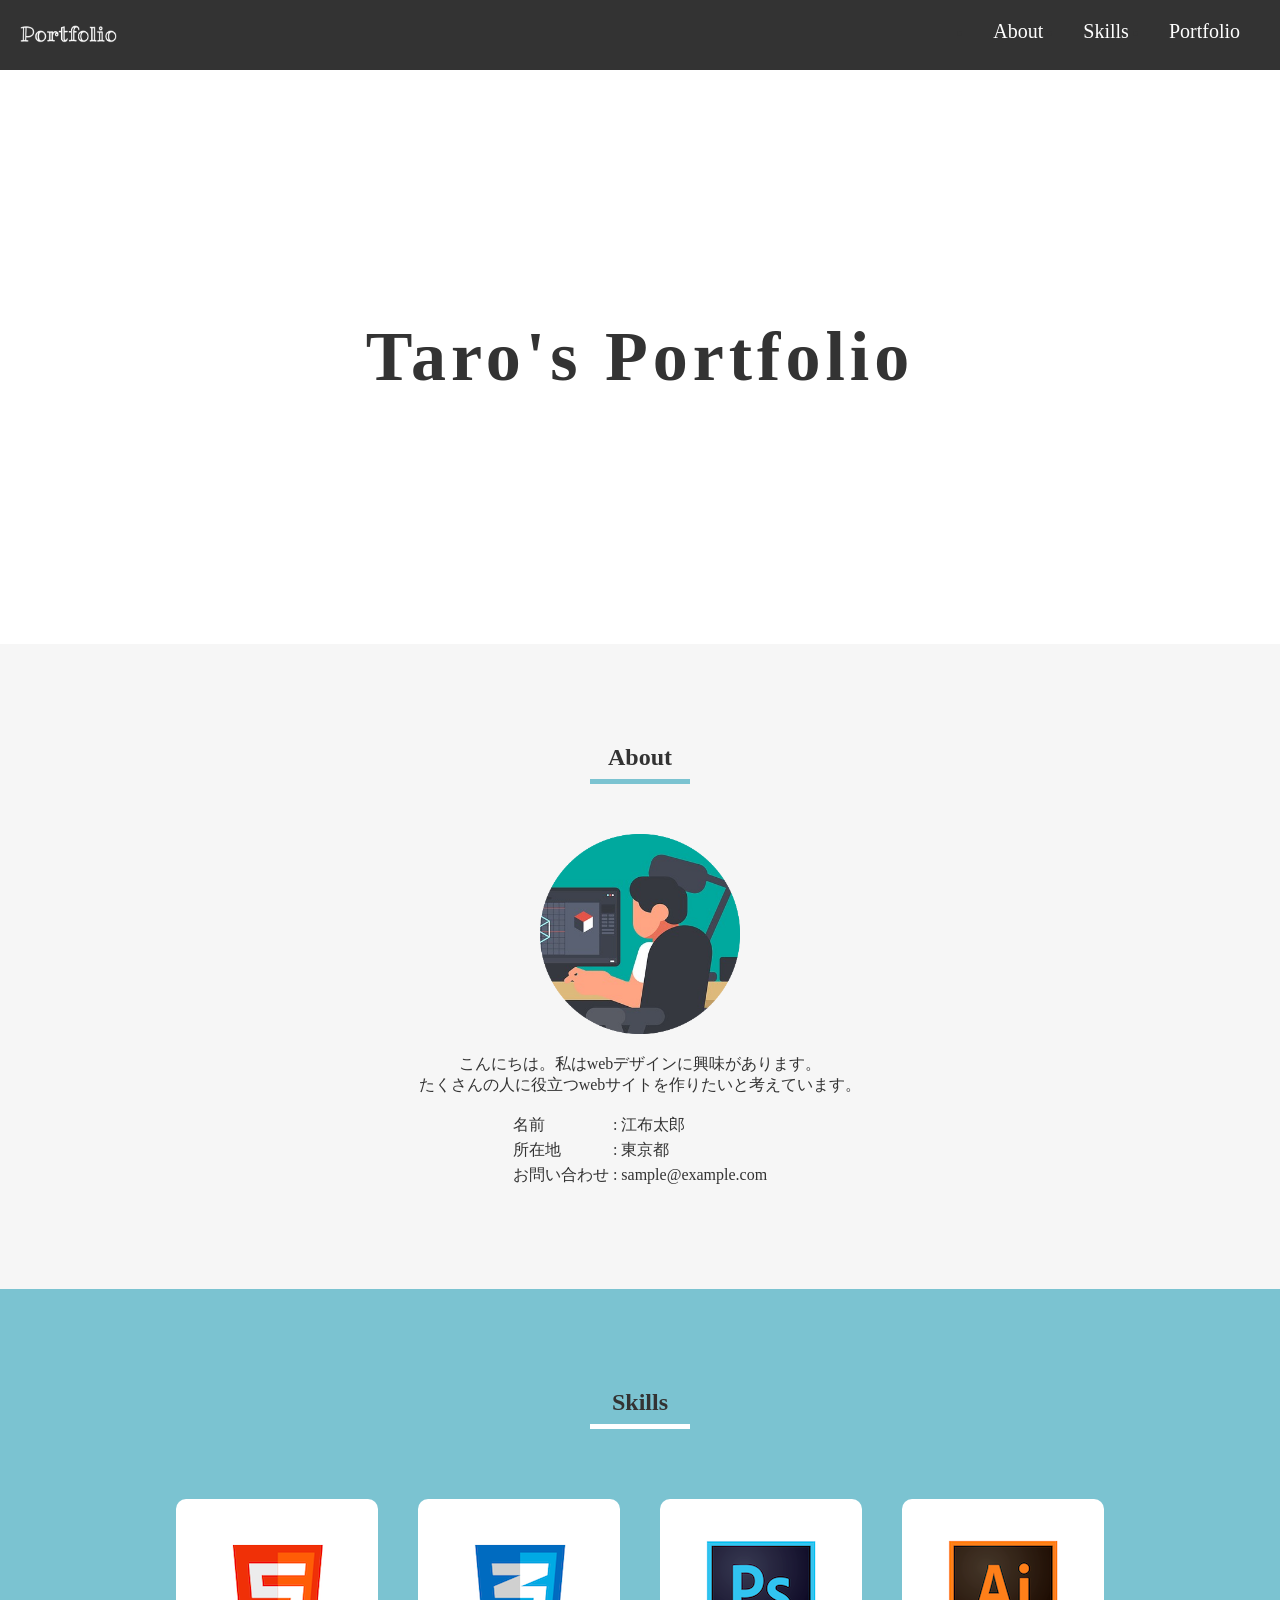
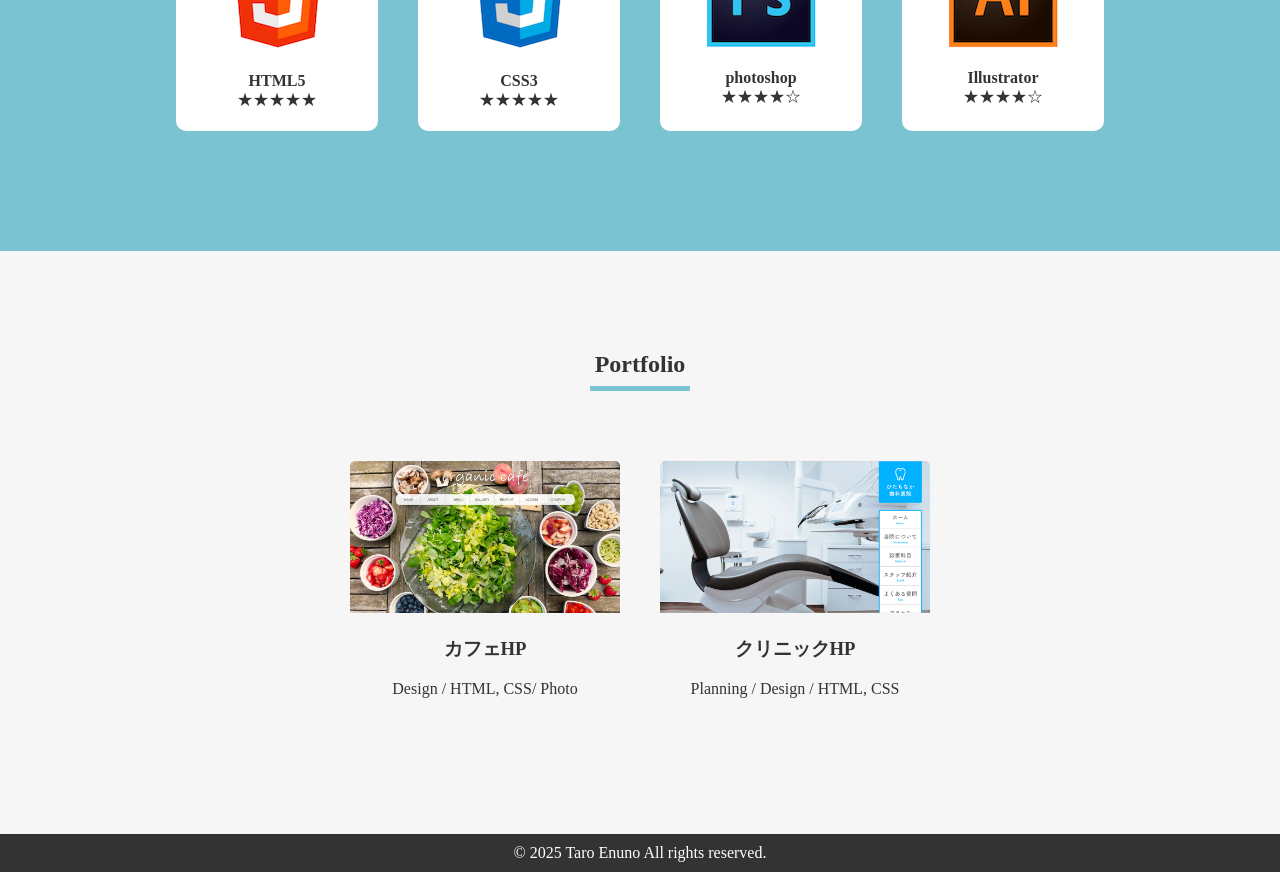
==== index.html @ 88839670 "Add files via upload" ====
<!DOCTYPE html>
<html lang="ja">
<head>
  <meta charset="UTF-8">
  <title>Taro's Portfolio</title>
  <link rel="stylesheet" href="style.css">
</head>
<body>

  <header>
    <img src="image/logo.png">
    <ul>
      <li><a href="#about">About</a></li>
      <li><a href="#skills">Skills</a></li>
      <li><a href="#portfolio">Portfolio</a></li>
    </ul>
  </header>

  <div id="top">
    <h1>Taro's Portfolio</h1>
  </div>

  <div id="about">
    <h2>About</h2>
    <hr class="blue-line">
    <img src="image/man.png">
    <p>
      こんにちは。私はwebデザインに興味があります。<br>たくさんの人に役立つwebサイトを作りたいと考えています。
    </p>

  <table>
    <tr>
      <td>名前</td>
      <td> : 江布太郎</td>
    </tr>
    <tr>
      <td>所在地</td>
      <td> : 東京都</td>
    </tr>
    <tr>
      <td>お問い合わせ</td>
      <td> : sample@example.com</td>
    </tr>
  </table>
  </div>

  <div id="skills">
    <h2>Skills</h2>
    <hr class="white-line">
    <div class="container">
      <div class="box">
        <img src="image/html.png">
        <b>HTML5</b><br>
        ★★★★★
      </div>
      <div class="box">
        <img src="image/css.png">
        <b>CSS3</b><br>
        ★★★★★
      </div>
      <div class="box">
        <img src="image/ps.png">
        <b>photoshop</b><br>
        ★★★★☆
      </div>
      <div class="box">
        <img src="image/ai.png">
        <b>Illustrator</b><br>
        ★★★★☆
      </div>
    </div>
  </div>

  <div id="portfolio">
    <h2>Portfolio</h2>
    <hr class="blue-line">
    <div class="container">
      <div class="card">
        <img src="image/hp1.jpg">
        <h3>カフェHP</h3>
       <p>Design / HTML, CSS/ Photo</p>
      </div>
      <div class="card">
        <img src="image/hp2.jpg">
        <h3>クリニックHP</h3>
        <p>Planning / Design / HTML, CSS</p>
      </div>
    </div>
  </div>

  <footer>
    &copy; 2025 Taro Enuno All rights reserved.
  </footer>
</body>
</html>
---- style.css ----
body {
  color: #333333;
  text-align: center;
  margin: 0;
}

h1 {
  font-size: 70px;
  letter-spacing: 5px;
}

h2 {
  margin: 0;
}

hr {
  margin-bottom: 50px;
  height: 5px;
  width: 100px;
  border: none;
}

.blue-line {
  background-color: #7bc3d1;
}

.white-line {
  background-color: #ffffff;
}

#top {
  background-image: url(top.jpg);
  background-size: cover;
  padding: 200px 0;
}

#about {
  background-color: #F6F6F6;
  padding: 100px;
}

#about img {
  width: 200px;
}

#about table {
  margin-left: auto;
  margin-right: auto;
  text-align: left;
}

#skills {
  background-color: #7bc3d1;
  padding: 100px;
}

#skills .container {
  display: flex;
  justify-content: center;
}

#skills .box {
  background-color: #FFFFFF;
  border-radius: 10px;
  padding: 20px;
  margin: 20px;
  width: 15%;
}

#skills .box img {
  display: block;
  margin: 20px auto;
}

#portfolio {
  background-color: #F6F6F6;
  padding: 100px;
}

#portfolio .container {
  display: flex;
  justify-content: center;
}

#portfolio .card {
  background-color: #F6F6F6;
  border-radius: 5px;
  margin: 20px;
  width: 25%;
}

#portfolio .card img {
  border-radius: 5px 5px 0 0;
  width: 100%;
}

header {
  background-color: #333333;
  display: flex;
  justify-content: space-between;
  padding: 20px;
}

header img {
  height: 30px;
}

header ul {
  margin: 0;
  display: flex;
}

header ul li {
  padding: 0 20px;
}

header ul li a {
  color: #ffffff;
  font-size: 20px;
  text-decoration: none;
}

header ul li a:hover {
  color: #7bc3d1;
}

footer {
  background-color: #333333;
  color: #FFFFFF;
  padding: 10px;
}
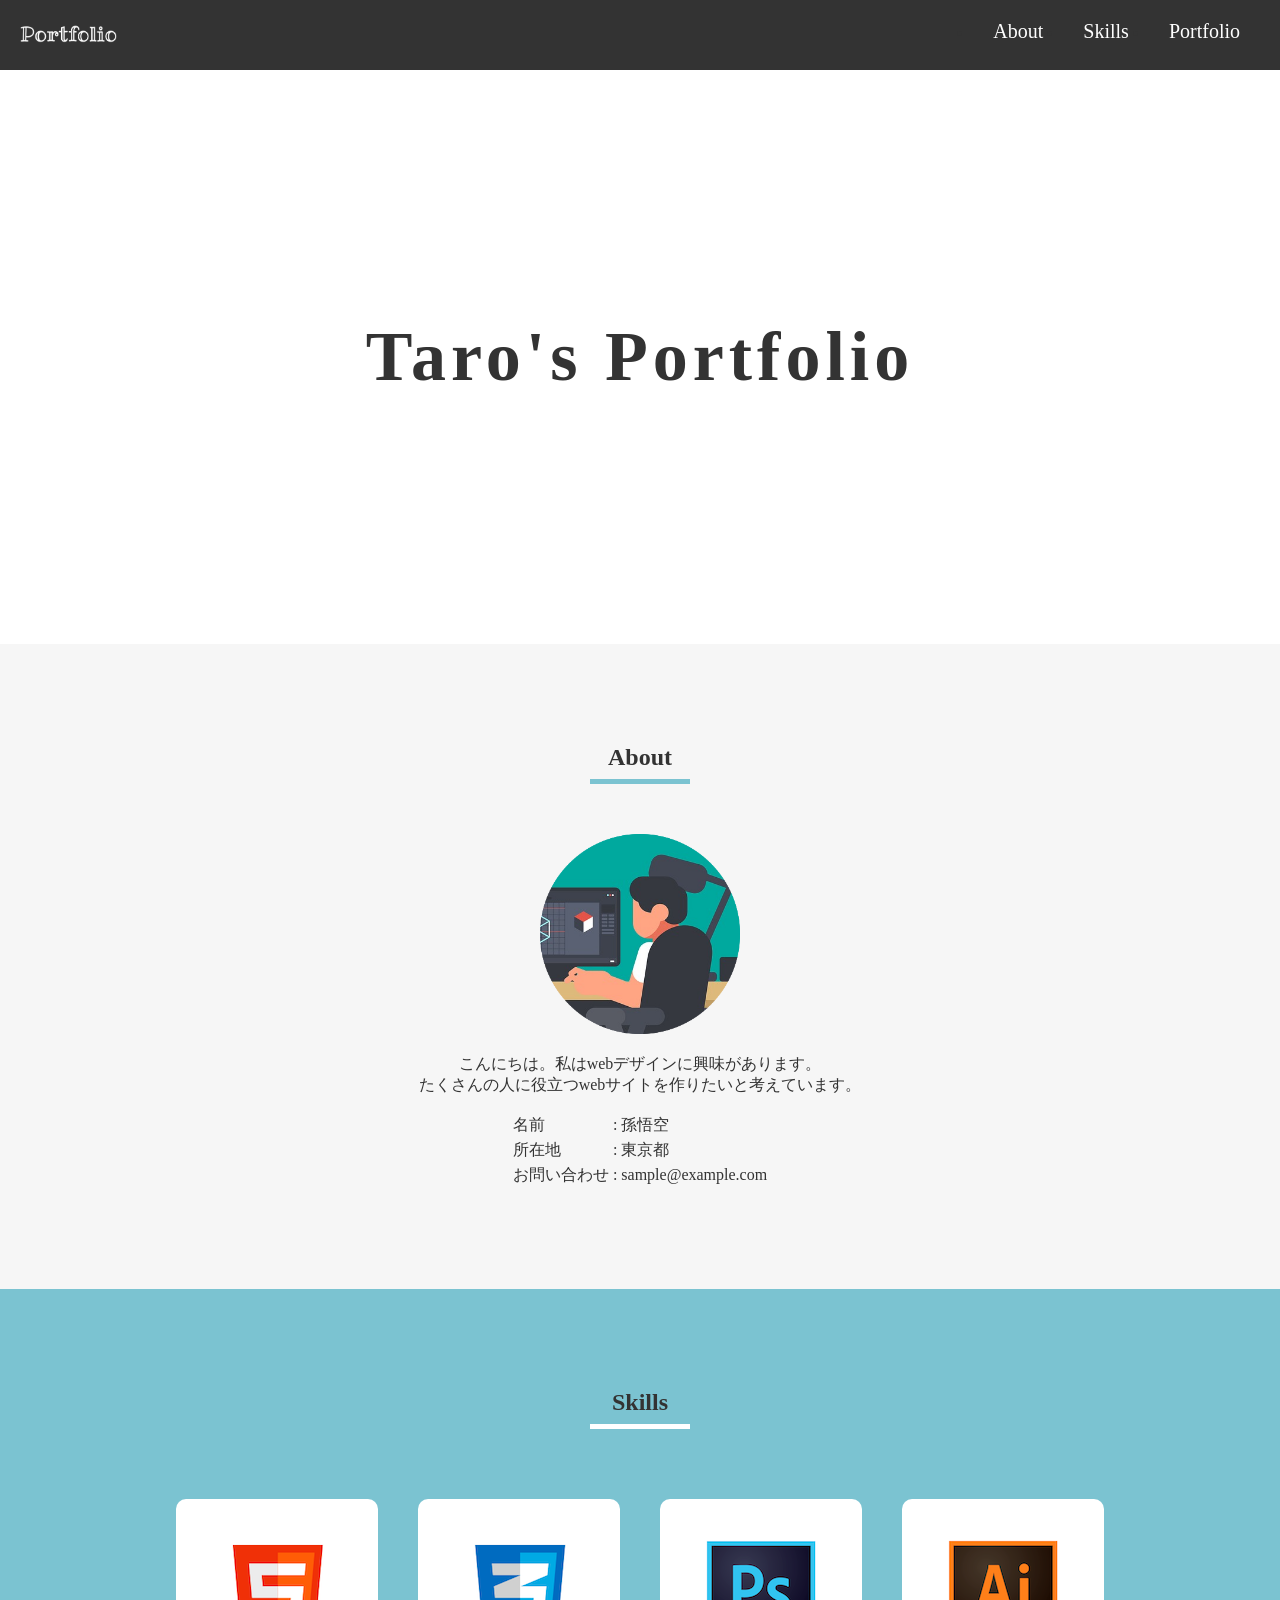
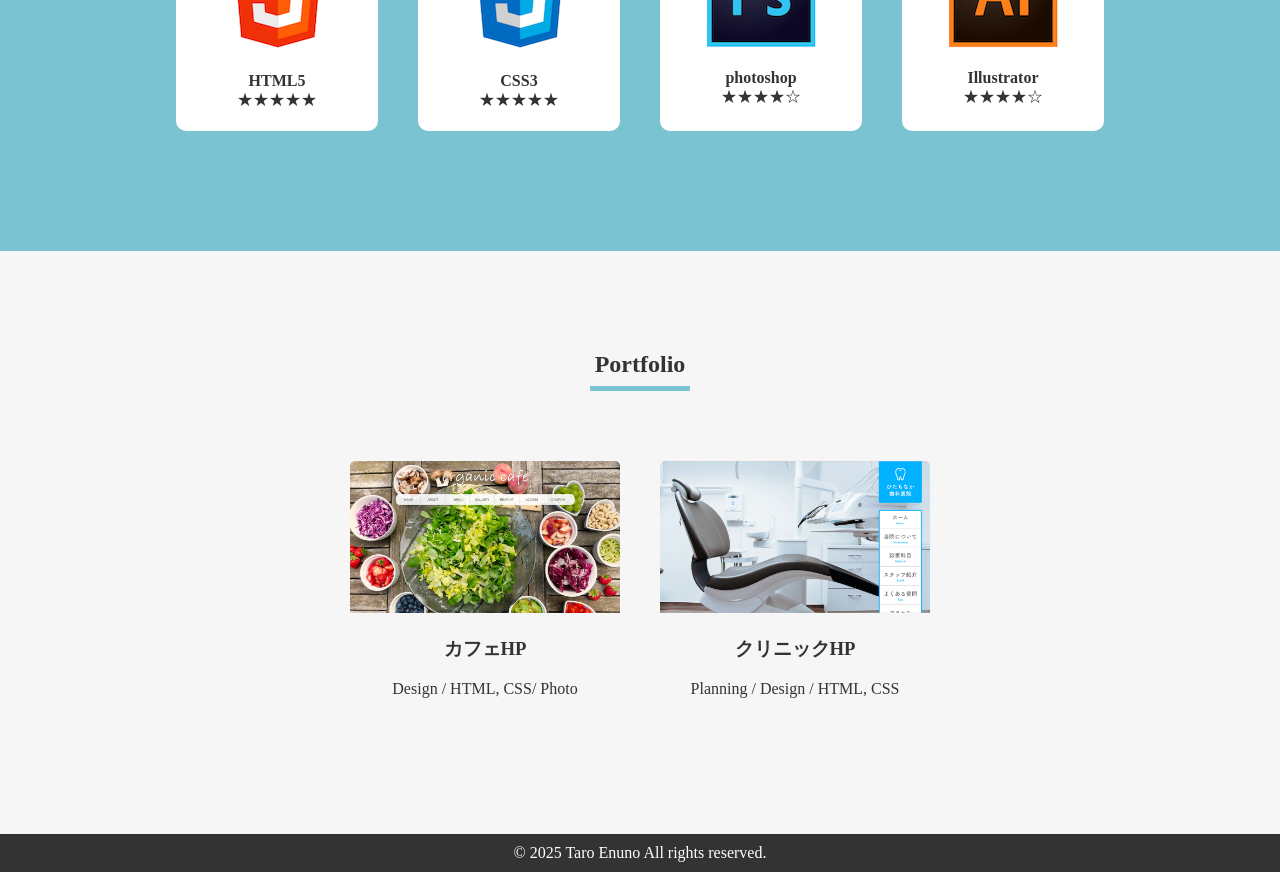
==== commit 1c34f082: "Update index.html" ====
--- a/index.html
+++ b/index.html
@@ -31,7 +31,7 @@
   <table>
     <tr>
       <td>名前</td>
-      <td> : 江布太郎</td>
+      <td> : 孫悟空</td>
     </tr>
     <tr>
       <td>所在地</td>
@@ -92,4 +92,4 @@
     &copy; 2025 Taro Enuno All rights reserved.
   </footer>
 </body>
-</html>+</html>
